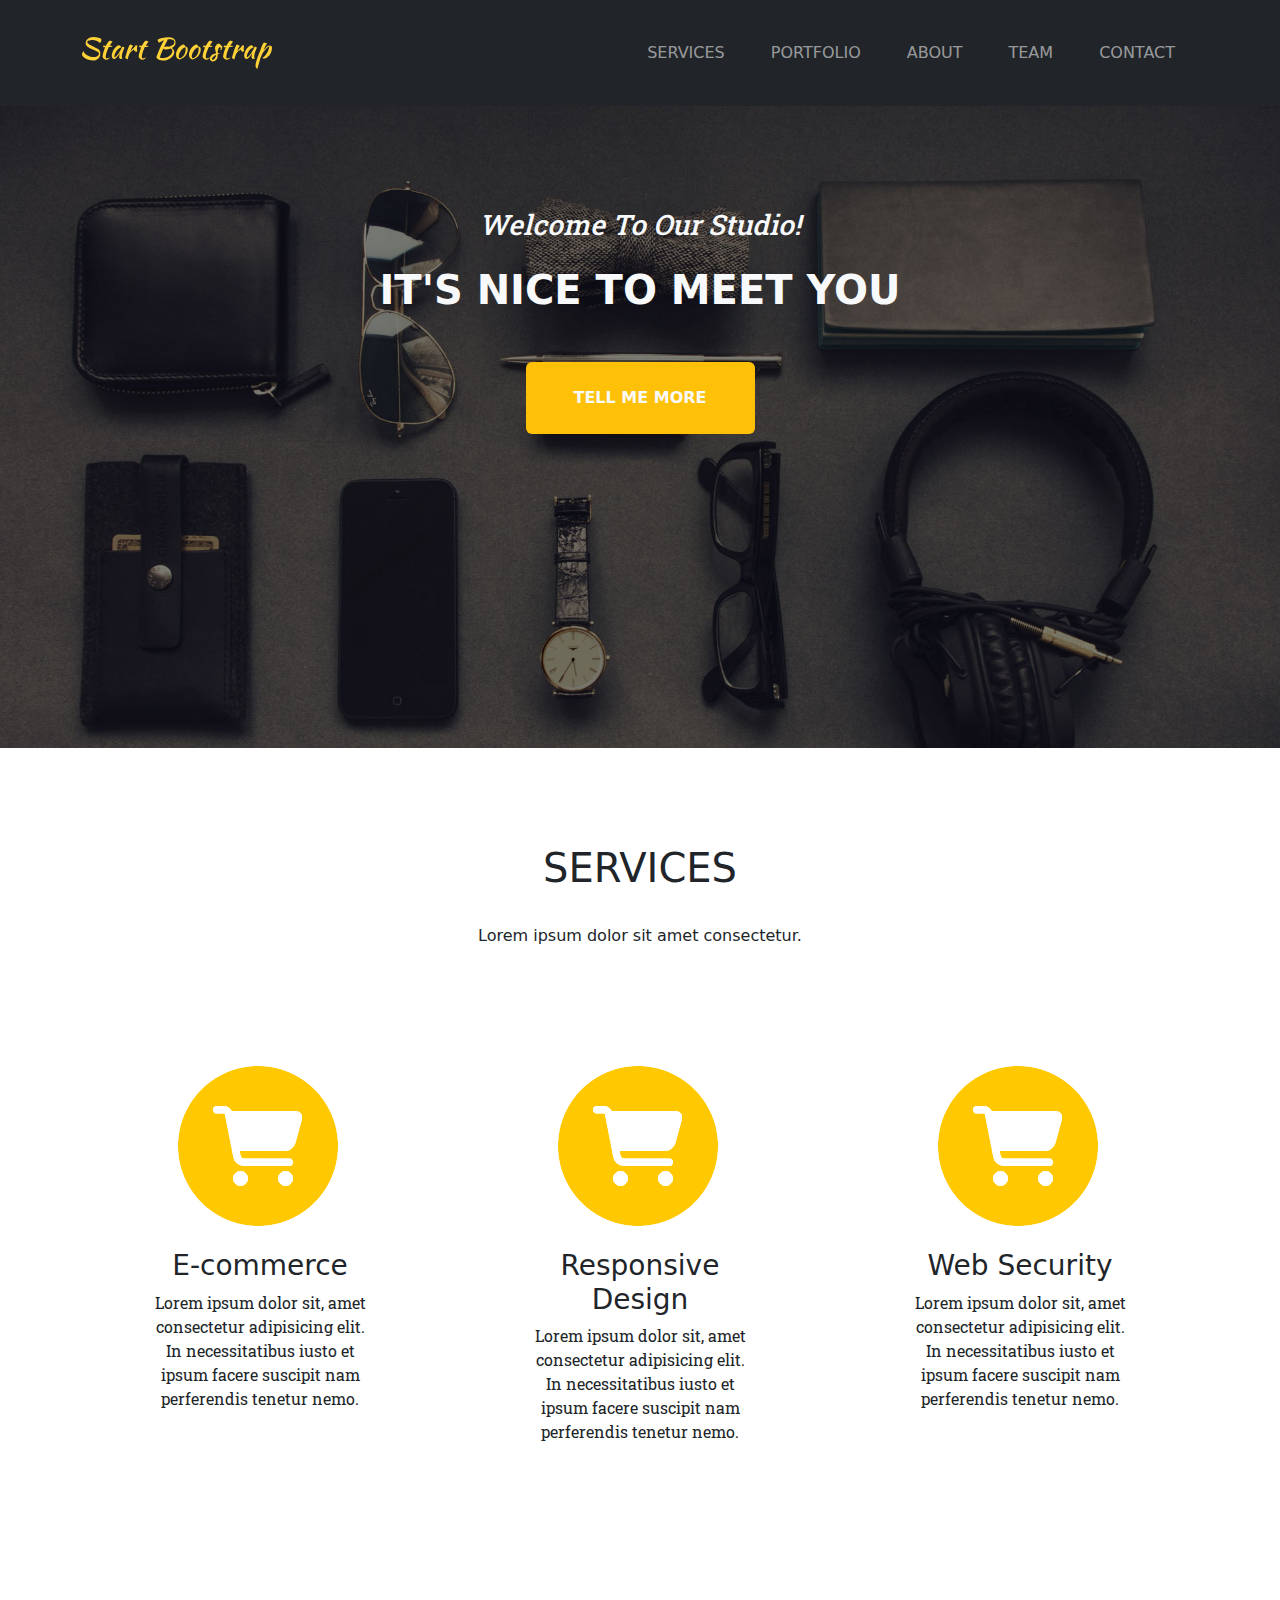
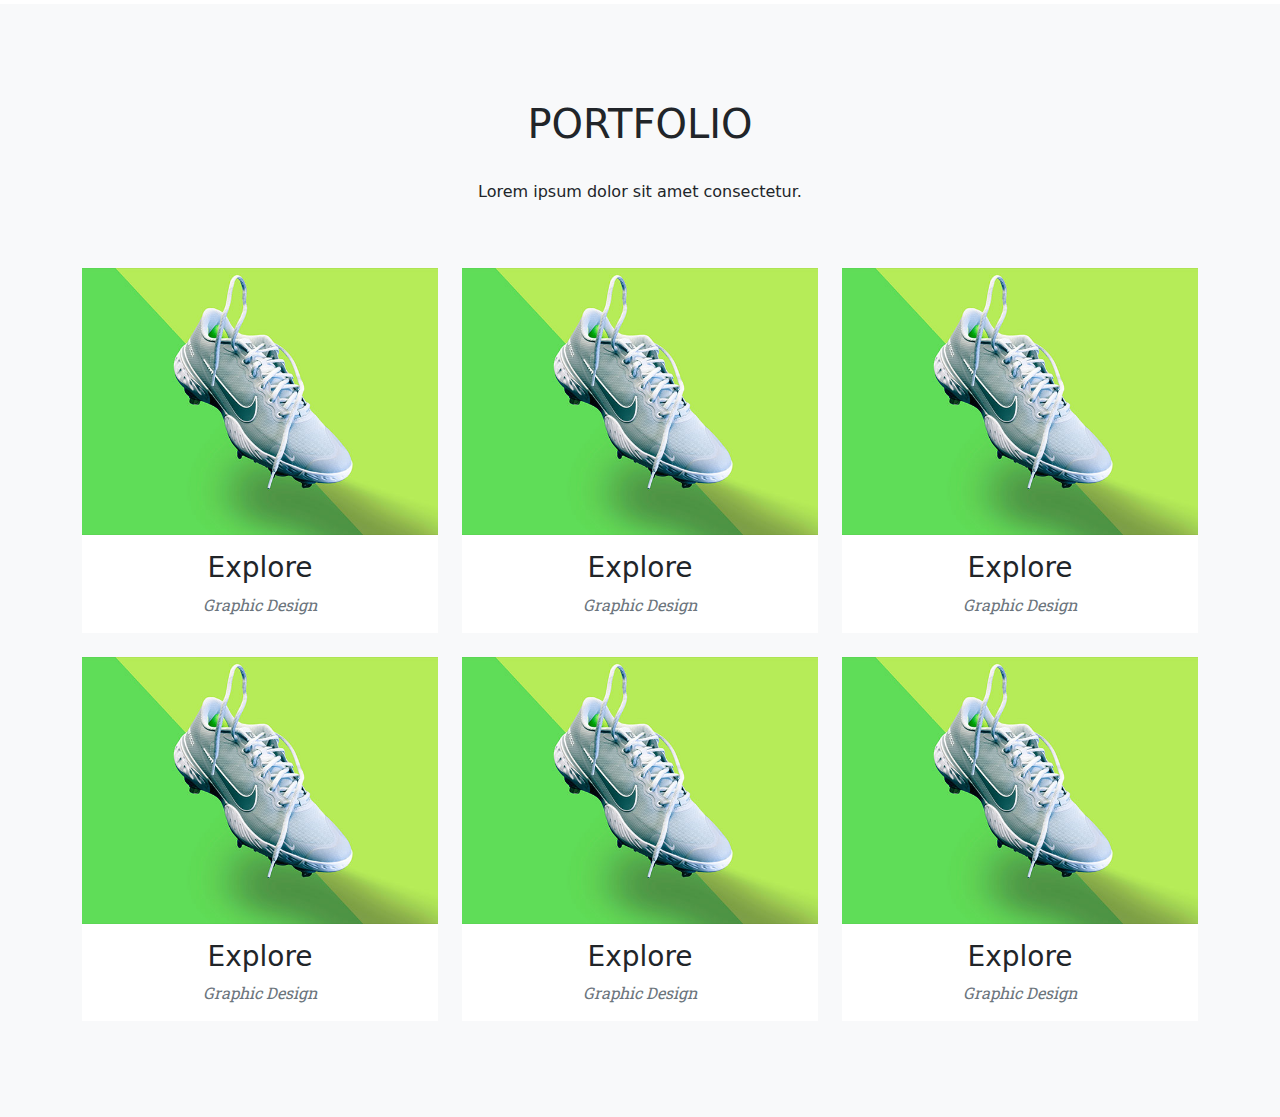
==== index.html @ 38913ea1 "Ajouts de fichiers" ====
<!DOCTYPE html>
<html lang="en">
    <head>
        <meta charset="UTF-8" />
        <meta http-equiv="X-UA-Compatible" content="IE=edge" />
        <meta name="viewport" content="width=device-width, initial-scale=1.0" />
        <link
            href="https://cdn.jsdelivr.net/npm/bootstrap@5.2.3/dist/css/bootstrap.min.css"
            rel="stylesheet"
        />
        <script src="https://cdn.jsdelivr.net/npm/bootstrap@5.2.3/dist/js/bootstrap.bundle.min.js"></script>
        <link
            rel="stylesheet"
            href="https://cdnjs.cloudflare.com/ajax/libs/font-awesome/6.4.0/css/all.min.css"
            integrity="sha512-iecdLmaskl7CVkqkXNQ/ZH/XLlvWZOJyj7Yy7tcenmpD1ypASozpmT/E0iPtmFIB46ZmdtAc9eNBvH0H/ZpiBw=="
            crossorigin="anonymous"
            referrerpolicy="no-referrer"
        />
        <!-- <link rel="stylesheet" href="https://fonts.googleapis.com/css2?family=Material+Symbols+Outlined:opsz,wght,FILL,GRAD@20..48,100..700,0..1,-50..200" /> -->
        <link rel="stylesheet" href="style.css" />
        <title>bootstrap</title>
    </head>
    <body>
        <header class="header_wrapper">
            <nav class="navbar navbar-expand-lg navbar-dark bg-dark fixed-top">
                <div class="container">
                    <a class="navbar-brand" href="#"
                        ><img src="img/navbar-logo.svg " class="my-4" width="190px"
                    /></a>
                    <button
                        class="navbar-toggler d-flex d-lg-none align-items-center my-4 me-4 "
                        type="button"
                        data-bs-toggle="collapse"
                        data-bs-target="#navbarNavDropdown"
                        aria-controls="navbarNavDropdown"
                        aria-expanded="false"
                        aria-label="Toggle navigation"
                    >
                        MENU<span class="navbar-toggler-icon ms-1"></span>
                    </button>
                    <div
                        class="collapse navbar-collapse justify-content-end"
                        id="navbarNavDropdown"
                    >
                        <ul class="navbar-nav">
                            <li class="nav-item">
                                <a class="nav-link" aria-current="page" href="#"
                                    >SERVICES</a
                                >
                            </li>
                            <li class="nav-item">
                                <a class="nav-link" href="#">PORTFOLIO</a>
                            </li>
                            <li class="nav-item">
                                <a class="nav-link" href="#">ABOUT</a>
                            </li>
                            <li class="nav-item">
                                <a class="nav-link" href="#">TEAM</a>
                            </li>
                            <li class="nav-item">
                                <a class="nav-link" href="#">CONTACT</a>
                            </li>
                        </ul>
                    </div>
                </div>
            </nav>
            <div
                class="row py-5 mt-5 d-flex align-items-center text-center text-light"
            >
                <div class="col-12 py-5 mt-5">
                    <h3 class="py-3 roboto"><em>Welcome To Our Studio!</em></h3>
                    <h1 class="mb-5 fw-bold">IT'S NICE TO MEET YOU</h1>
                    <a
                        class="btn btn-warning px-md-5 py-md-4 text-light fw-bold mb-5"
                        href="#"
                        role="button"
                        >TELL ME MORE</a
                    >
                </div>
            </div>
        </header>
        <section class="services py-5" id="services">
            <div class="row text-center">
                <h1 class="pt-5 pb-4">SERVICES</h1>
                <p>Lorem ipsum dolor sit amet consectetur.</p>
            </div>
            <div class="container py-5">
                <div class="row gy-2">
                    <div class="col-md-6 col-lg-4">
                        <div class="card text-center p-5">
                            <img
                                src="img/chariot.png"
                                class="card-img-top ms-auto me-auto"
                                style="width: 200px"
                                alt="..."
                            />
                            <div class="card-body">
                                <h3 class="card-title">E-commerce</h3>
                                <p class="card-text roboto">
                                    Lorem ipsum dolor sit, amet consectetur
                                    adipisicing elit. In necessitatibus iusto et
                                    ipsum facere suscipit nam perferendis
                                    tenetur nemo.
                                </p>
                            </div>
                        </div>
                    </div>
                    <div class="col-md-6 col-lg-4">
                        <div class="card text-center p-5">
                            <img
                                src="img/chariot.png"
                                class="card-img-top ms-auto me-auto"
                                style="width: 200px"
                                alt="..."
                            />
                            <div class="card-body">
                                <h3 class="card-title">Responsive Design</h3>
                                <p class="card-text roboto">
                                    Lorem ipsum dolor sit, amet consectetur
                                    adipisicing elit. In necessitatibus iusto et
                                    ipsum facere suscipit nam perferendis
                                    tenetur nemo.
                                </p>
                            </div>
                        </div>
                    </div>
                    <div class="col-md-6 col-lg-4">
                        <div class="card text-center p-5">
                            <img
                                src="img/chariot.png"
                                class="card-img-top ms-auto me-auto"
                                style="width: 200px"
                                alt="..."
                            />
                            <div class="card-body">
                                <h3 class="card-title">Web Security</h3>
                                <p class="card-text roboto">
                                    Lorem ipsum dolor sit, amet consectetur
                                    adipisicing elit. In necessitatibus iusto et
                                    ipsum facere suscipit nam perferendis
                                    tenetur nemo.
                                </p>
                            </div>
                        </div>
                    </div>
                </div>
            </div>
        </section>
        <section class="portfolio py-5" id="portfolio">
            <div class="row text-center">
                <h1 class="pt-5 pb-4">PORTFOLIO</h1>
                <p>Lorem ipsum dolor sit amet consectetur.</p>
            </div>
            <div class="container py-5">
                <div class="row gy-4">
                    <div class="col-md-6 col-lg-4">
                        <div class="card text-center">
                            <div>
                                <img
                                    src="img/shoes.jpg"
                                    class="card-img-top"
                                    alt="..."
                                />
                                <div
                                    class="card-img-overlay btn"
                                    data-bs-toggle="modal"
                                    data-bs-target="#exampleModal"
                                >
                                    <i
                                        class="fa-solid fa-plus fa-2xl"
                                        style="color: #ffffff"
                                    ></i>
                                </div>
                                <div
                                    class="modal fade"
                                    id="exampleModal"
                                    tabindex="-1"
                                    aria-labelledby="exampleModalLabel"
                                    aria-hidden="true"
                                >
                                    <div
                                        class="modal-dialog modal-dialog-scrollable modal-fullscreen"
                                    >
                                        <div class="modal-content rounded-4">
                                            <div class="modal-header">
                                                <button
                                                    type="button"
                                                    class="btn-close"
                                                    data-bs-dismiss="modal"
                                                    aria-label="Close"
                                                ></button>
                                            </div>
                                            <div class="modal-body">
                                                <h1>PROJECT NAME</h1>
                                                <p
                                                    class="roboto pb-4 pt-2 text-secondary"
                                                >
                                                    <em
                                                        >Lorem ipsum dolor sit
                                                        amet consectetur.</em
                                                    >
                                                </p>
                                                <img src="img/shoes.jpg" class="img-fluid" />
                                                <p class="roboto py-5">
                                                    Lorem ipsum dolor sit amet
                                                    consectetur, adipisicing
                                                    elit. Doloribus est quia
                                                    assumenda, labore voluptatum
                                                    incidunt voluptates modi
                                                    nihil animi officia dicta
                                                    debitis facilis aliquid
                                                    vitae perspiciatis enim et
                                                    fuga nulla nisi ipsum sequi
                                                    laborum rerum? Inventore,
                                                    illum?
                                                </p>
                                                <p><b>Client:</b> Threads</p>
                                                <p>
                                                    <b>Category:</b>
                                                    Illustration
                                                </p>
                                                <button
                                                    type="button"
                                                    class="btn btn-warning ms-auto me-auto my-4 text-light fw-bold px-md-5 py-md-4"
                                                    data-bs-dismiss="modal"
                                                >
                                                    <i
                                                        class="fa-solid fa-xmark me-2"
                                                        style="color: #ffffff"
                                                    ></i
                                                    >CLOSE PROJECT
                                                </button>
                                            </div>
                                        </div>
                                    </div>
                                </div>
                            </div>
                            <div class="card-body">
                                <h3 class="card-title">Explore</h3>
                                <p class="card-text text-secondary roboto">
                                    <em>Graphic Design</em>
                                </p>
                            </div>
                        </div>
                    </div>
                    <div class="col-md-6 col-lg-4">
                        <div class="card text-center">
                            <div>
                                <img
                                    src="img/shoes.jpg"
                                    class="card-img-top"
                                    alt="..."
                                />
                                <div
                                    class="card-img-overlay btn"
                                    data-bs-toggle="modal"
                                    data-bs-target="#exampleModal"
                                >
                                    <i
                                        class="fa-solid fa-plus fa-2xl"
                                        style="color: #ffffff"
                                    ></i>
                                </div>
                                <div
                                    class="modal fade"
                                    id="exampleModal"
                                    tabindex="-1"
                                    aria-labelledby="exampleModalLabel"
                                    aria-hidden="true"
                                >
                                    <div
                                        class="modal-dialog modal-dialog-scrollable modal-fullscreen"
                                    >
                                        <div class="modal-content rounded-4">
                                            <div class="modal-header">
                                                <button
                                                    type="button"
                                                    class="btn-close"
                                                    data-bs-dismiss="modal"
                                                    aria-label="Close"
                                                ></button>
                                            </div>
                                            <div class="modal-body">
                                                <h1>PROJECT NAME</h1>
                                                <p
                                                    class="roboto pb-4 pt-2 text-secondary"
                                                >
                                                    <em
                                                        >Lorem ipsum dolor sit
                                                        amet consectetur.</em
                                                    >
                                                </p>
                                                <img src="img/shoes.jpg" class="img-fluid" />
                                                <p class="roboto py-5">
                                                    Lorem ipsum dolor sit amet
                                                    consectetur, adipisicing
                                                    elit. Doloribus est quia
                                                    assumenda, labore voluptatum
                                                    incidunt voluptates modi
                                                    nihil animi officia dicta
                                                    debitis facilis aliquid
                                                    vitae perspiciatis enim et
                                                    fuga nulla nisi ipsum sequi
                                                    laborum rerum? Inventore,
                                                    illum?
                                                </p>
                                                <p><b>Client:</b> Threads</p>
                                                <p>
                                                    <b>Category:</b>
                                                    Illustration
                                                </p>
                                                <button
                                                    type="button"
                                                    class="btn btn-warning ms-auto me-auto my-4 text-light fw-bold px-md-5 py-md-4"
                                                    data-bs-dismiss="modal"
                                                >
                                                    <i
                                                        class="fa-solid fa-xmark me-2"
                                                        style="color: #ffffff"
                                                    ></i
                                                    >CLOSE PROJECT
                                                </button>
                                            </div>
                                        </div>
                                    </div>
                                </div>
                            </div>
                            <div class="card-body">
                                <h3 class="card-title">Explore</h3>
                                <p class="card-text text-secondary roboto">
                                    <em>Graphic Design</em>
                                </p>
                            </div>
                        </div>
                    </div>
                    <div class="col-md-6 col-lg-4">
                        <div class="card text-center">
                            <div>
                                <img
                                    src="img/shoes.jpg"
                                    class="card-img-top"
                                    alt="..."
                                />
                                <div
                                    class="card-img-overlay btn"
                                    data-bs-toggle="modal"
                                    data-bs-target="#exampleModal"
                                >
                                    <i
                                        class="fa-solid fa-plus fa-2xl"
                                        style="color: #ffffff"
                                    ></i>
                                </div>
                                <div
                                    class="modal fade"
                                    id="exampleModal"
                                    tabindex="-1"
                                    aria-labelledby="exampleModalLabel"
                                    aria-hidden="true"
                                >
                                    <div
                                        class="modal-dialog modal-dialog-scrollable modal-fullscreen"
                                    >
                                        <div class="modal-content rounded-4">
                                            <div class="modal-header">
                                                <button
                                                    type="button"
                                                    class="btn-close"
                                                    data-bs-dismiss="modal"
                                                    aria-label="Close"
                                                ></button>
                                            </div>
                                            <div class="modal-body">
                                                <h1>PROJECT NAME</h1>
                                                <p
                                                    class="roboto pb-4 pt-2 text-secondary"
                                                >
                                                    <em
                                                        >Lorem ipsum dolor sit
                                                        amet consectetur.</em
                                                    >
                                                </p>
                                                <img src="img/shoes.jpg" class="img-fluid" />
                                                <p class="roboto py-5">
                                                    Lorem ipsum dolor sit amet
                                                    consectetur, adipisicing
                                                    elit. Doloribus est quia
                                                    assumenda, labore voluptatum
                                                    incidunt voluptates modi
                                                    nihil animi officia dicta
                                                    debitis facilis aliquid
                                                    vitae perspiciatis enim et
                                                    fuga nulla nisi ipsum sequi
                                                    laborum rerum? Inventore,
                                                    illum?
                                                </p>
                                                <p><b>Client:</b> Threads</p>
                                                <p>
                                                    <b>Category:</b>
                                                    Illustration
                                                </p>
                                                <button
                                                    type="button"
                                                    class="btn btn-warning ms-auto me-auto my-4 text-light fw-bold px-md-5 py-md-4"
                                                    data-bs-dismiss="modal"
                                                >
                                                    <i
                                                        class="fa-solid fa-xmark me-2"
                                                        style="color: #ffffff"
                                                    ></i
                                                    >CLOSE PROJECT
                                                </button>
                                            </div>
                                        </div>
                                    </div>
                                </div>
                            </div>
                            <div class="card-body">
                                <h3 class="card-title">Explore</h3>
                                <p class="card-text text-secondary roboto">
                                    <em>Graphic Design</em>
                                </p>
                            </div>
                        </div>
                    </div>
                    <div class="col-md-6 col-lg-4">
                        <div class="card text-center">
                            <div>
                                <img
                                    src="img/shoes.jpg"
                                    class="card-img-top"
                                    alt="..."
                                />
                                <div
                                    class="card-img-overlay btn"
                                    data-bs-toggle="modal"
                                    data-bs-target="#exampleModal"
                                >
                                    <i
                                        class="fa-solid fa-plus fa-2xl"
                                        style="color: #ffffff"
                                    ></i>
                                </div>
                                <div
                                    class="modal fade"
                                    id="exampleModal"
                                    tabindex="-1"
                                    aria-labelledby="exampleModalLabel"
                                    aria-hidden="true"
                                >
                                    <div
                                        class="modal-dialog modal-dialog-scrollable modal-fullscreen"
                                    >
                                        <div class="modal-content rounded-4">
                                            <div class="modal-header">
                                                <button
                                                    type="button"
                                                    class="btn-close"
                                                    data-bs-dismiss="modal"
                                                    aria-label="Close"
                                                ></button>
                                            </div>
                                            <div class="modal-body">
                                                <h1>PROJECT NAME</h1>
                                                <p
                                                    class="roboto pb-4 pt-2 text-secondary"
                                                >
                                                    <em
                                                        >Lorem ipsum dolor sit
                                                        amet consectetur.</em
                                                    >
                                                </p>
                                                <img src="img/shoes.jpg" class="img-fluid" />
                                                <p class="roboto py-5">
                                                    Lorem ipsum dolor sit amet
                                                    consectetur, adipisicing
                                                    elit. Doloribus est quia
                                                    assumenda, labore voluptatum
                                                    incidunt voluptates modi
                                                    nihil animi officia dicta
                                                    debitis facilis aliquid
                                                    vitae perspiciatis enim et
                                                    fuga nulla nisi ipsum sequi
                                                    laborum rerum? Inventore,
                                                    illum?
                                                </p>
                                                <p><b>Client:</b> Threads</p>
                                                <p>
                                                    <b>Category:</b>
                                                    Illustration
                                                </p>
                                                <button
                                                    type="button"
                                                    class="btn btn-warning ms-auto me-auto my-4 text-light fw-bold px-md-5 py-md-4"
                                                    data-bs-dismiss="modal"
                                                >
                                                    <i
                                                        class="fa-solid fa-xmark me-2"
                                                        style="color: #ffffff"
                                                    ></i
                                                    >CLOSE PROJECT
                                                </button>
                                            </div>
                                        </div>
                                    </div>
                                </div>
                            </div>
                            <div class="card-body">
                                <h3 class="card-title">Explore</h3>
                                <p class="card-text text-secondary roboto">
                                    <em>Graphic Design</em>
                                </p>
                            </div>
                        </div>
                    </div>
                    <div class="col-md-6 col-lg-4">
                        <div class="card text-center">
                            <div>
                                <img
                                    src="img/shoes.jpg"
                                    class="card-img-top"
                                    alt="..."
                                />
                                <div
                                    class="card-img-overlay btn"
                                    data-bs-toggle="modal"
                                    data-bs-target="#exampleModal"
                                >
                                    <i
                                        class="fa-solid fa-plus fa-2xl"
                                        style="color: #ffffff"
                                    ></i>
                                </div>
                                <div
                                    class="modal fade"
                                    id="exampleModal"
                                    tabindex="-1"
                                    aria-labelledby="exampleModalLabel"
                                    aria-hidden="true"
                                >
                                    <div
                                        class="modal-dialog modal-dialog-scrollable modal-fullscreen"
                                    >
                                        <div class="modal-content rounded-4">
                                            <div class="modal-header">
                                                <button
                                                    type="button"
                                                    class="btn-close"
                                                    data-bs-dismiss="modal"
                                                    aria-label="Close"
                                                ></button>
                                            </div>
                                            <div class="modal-body">
                                                <h1>PROJECT NAME</h1>
                                                <p
                                                    class="roboto pb-4 pt-2 text-secondary"
                                                >
                                                    <em
                                                        >Lorem ipsum dolor sit
                                                        amet consectetur.</em
                                                    >
                                                </p>
                                                <img src="img/shoes.jpg" class="img-fluid" />
                                                <p class="roboto py-5">
                                                    Lorem ipsum dolor sit amet
                                                    consectetur, adipisicing
                                                    elit. Doloribus est quia
                                                    assumenda, labore voluptatum
                                                    incidunt voluptates modi
                                                    nihil animi officia dicta
                                                    debitis facilis aliquid
                                                    vitae perspiciatis enim et
                                                    fuga nulla nisi ipsum sequi
                                                    laborum rerum? Inventore,
                                                    illum?
                                                </p>
                                                <p><b>Client:</b> Threads</p>
                                                <p>
                                                    <b>Category:</b>
                                                    Illustration
                                                </p>
                                                <button
                                                    type="button"
                                                    class="btn btn-warning ms-auto me-auto my-4 text-light fw-bold px-md-5 py-md-4"
                                                    data-bs-dismiss="modal"
                                                >
                                                    <i
                                                        class="fa-solid fa-xmark me-2"
                                                        style="color: #ffffff"
                                                    ></i
                                                    >CLOSE PROJECT
                                                </button>
                                            </div>
                                        </div>
                                    </div>
                                </div>
                            </div>
                            <div class="card-body">
                                <h3 class="card-title">Explore</h3>
                                <p class="card-text text-secondary roboto">
                                    <em>Graphic Design</em>
                                </p>
                            </div>
                        </div>
                    </div>
                    <div class="col-md-6 col-lg-4">
                        <div class="card text-center">
                            <div>
                                <img
                                    src="img/shoes.jpg"
                                    class="card-img-top"
                                    alt="..."
                                />
                                <div
                                    class="card-img-overlay btn"
                                    data-bs-toggle="modal"
                                    data-bs-target="#exampleModal"
                                >
                                    <i
                                        class="fa-solid fa-plus fa-2xl"
                                        style="color: #ffffff"
                                    ></i>
                                </div>
                                <div
                                    class="modal fade"
                                    id="exampleModal"
                                    tabindex="-1"
                                    aria-labelledby="exampleModalLabel"
                                    aria-hidden="true"
                                >
                                    <div
                                        class="modal-dialog modal-dialog-scrollable modal-fullscreen"
                                    >
                                        <div class="modal-content rounded-4">
                                            <div class="modal-header">
                                                <button
                                                    type="button"
                                                    class="btn-close"
                                                    data-bs-dismiss="modal"
                                                    aria-label="Close"
                                                ></button>
                                            </div>
                                            <div class="modal-body">
                                                <h1>PROJECT NAME</h1>
                                                <p
                                                    class="roboto pb-4 pt-2 text-secondary"
                                                >
                                                    <em
                                                        >Lorem ipsum dolor sit
                                                        amet consectetur.</em
                                                    >
                                                </p>
                                                <img src="img/shoes.jpg" class="img-fluid" />
                                                <p class="roboto py-5">
                                                    Lorem ipsum dolor sit amet
                                                    consectetur, adipisicing
                                                    elit. Doloribus est quia
                                                    assumenda, labore voluptatum
                                                    incidunt voluptates modi
                                                    nihil animi officia dicta
                                                    debitis facilis aliquid
                                                    vitae perspiciatis enim et
                                                    fuga nulla nisi ipsum sequi
                                                    laborum rerum? Inventore,
                                                    illum?
                                                </p>
                                                <p><b>Client:</b> Threads</p>
                                                <p>
                                                    <b>Category:</b>
                                                    Illustration
                                                </p>
                                                <button
                                                    type="button"
                                                    class="btn btn-warning ms-auto me-auto my-4 text-light fw-bold px-md-5 py-md-4"
                                                    data-bs-dismiss="modal"
                                                >
                                                    <i
                                                        class="fa-solid fa-xmark me-2"
                                                        style="color: #ffffff"
                                                    ></i
                                                    >CLOSE PROJECT
                                                </button>
                                            </div>
                                        </div>
                                    </div>
                                </div>
                            </div>
                            <div class="card-body">
                                <h3 class="card-title">Explore</h3>
                                <p class="card-text text-secondary roboto">
                                    <em>Graphic Design</em>
                                </p>
                            </div>
                        </div>
                    </div>
                </div>
            </div>
        </section>
        <section class="about">
            
        </section>
    </body>
</html>
---- style.css ----
@import url("https://fonts.googleapis.com/css2?family=Roboto+Slab&display=swap");

.roboto {
    font-family:'Roboto Slab', serif;
}
.header_wrapper {
    background-image: url("img/header-bg.jpg");
    background-repeat: no-repeat;
    /* background-attachment: fixed; */
    background-size: cover;
    height: 700px;
}
.header_wrapper .nav-item .nav-link:hover {
    color: #ffc800;
}
.header_wrapper .nav-item {
    padding: 15px;
}
.services .card{ 
    border: 0;
}
.portfolio{ 
    background-color: #F8F9FA;
}
.portfolio .card,.portfolio .card img{ 
    border: 0;
    border-radius:0;
}
.portfolio .card .card-img-overlay{ 
    display: flex;
    justify-content: center ;
    align-items: center ;
    height: calc(75% + 5px) ;
    border-radius: 0 ;
    opacity: 0 ;
    transition: opacity 0.3s ease-in-out;
}
.portfolio .card .card-img-overlay:hover{ 
    background-color:rgba(255, 200, 0, 0.9);
    opacity: 1;
}
.btn{ 
    border:none;
}
.portfolio .card .modal-dialog{ 
    width: 98%;
    height: 95%;
    top:50%;
    left:50%;
    transform: translate(-50% ,-50% );
}
@media (max-width:672px){ 
    .portfolio .card .btn-close {
        font-size: 20px;
    } 
}
@media (min-width:768px){ 
    .portfolio .card .btn-close {
        font-size: 50px;
    }
    .portfolio .card .modal-body h1{ 
        font-size: 70px;
    } 
}
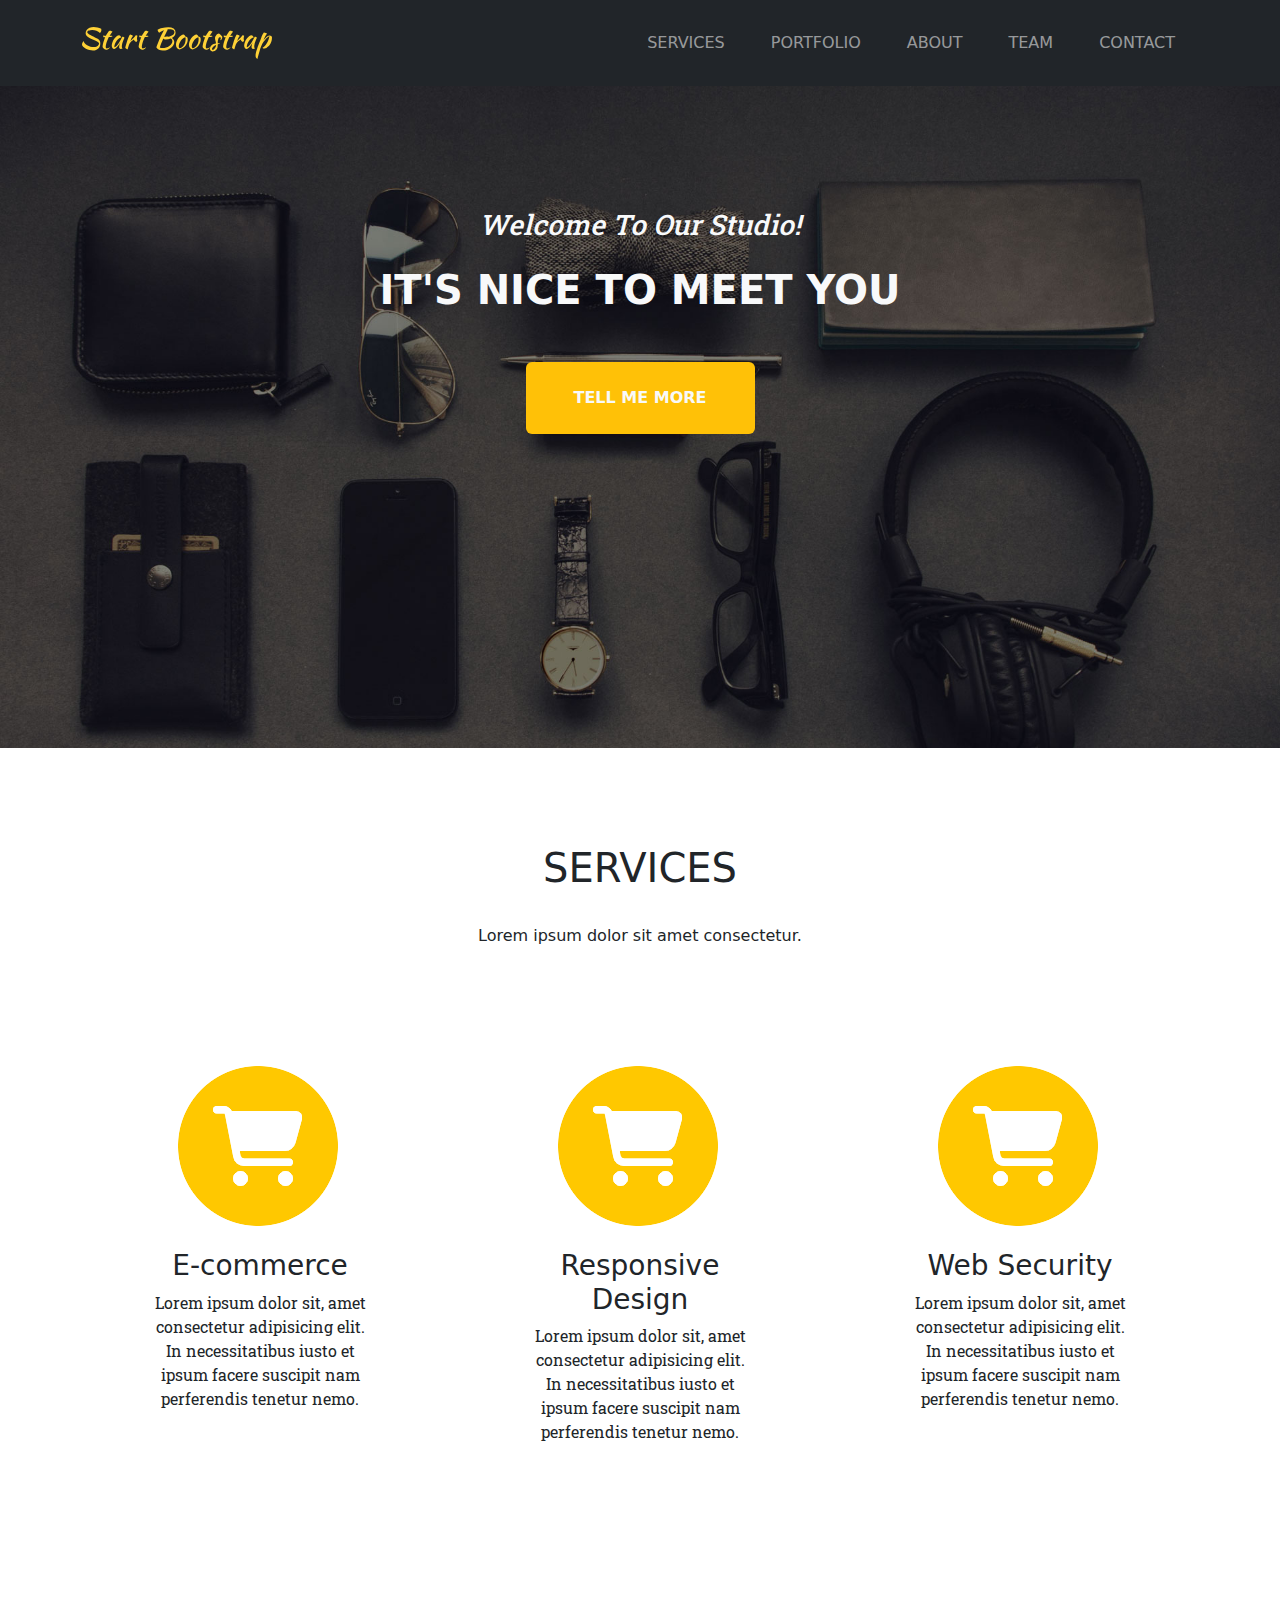
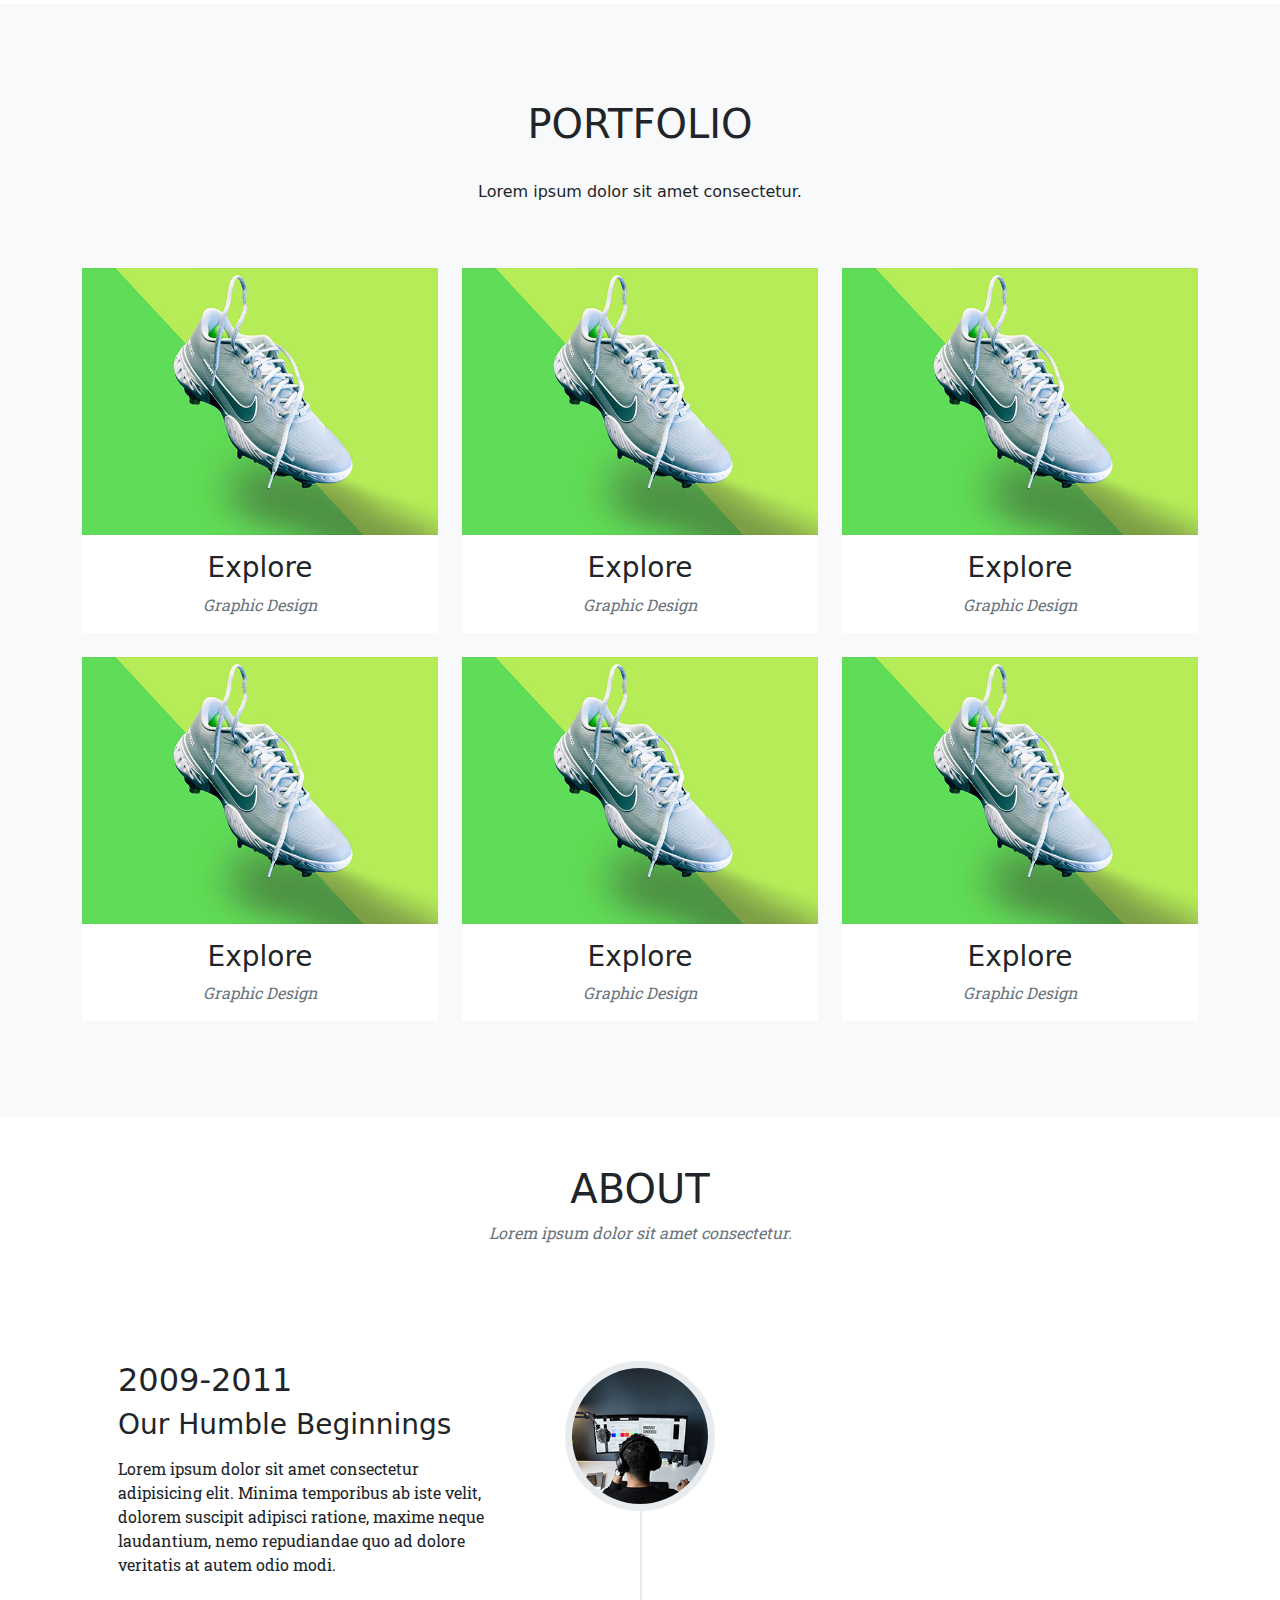
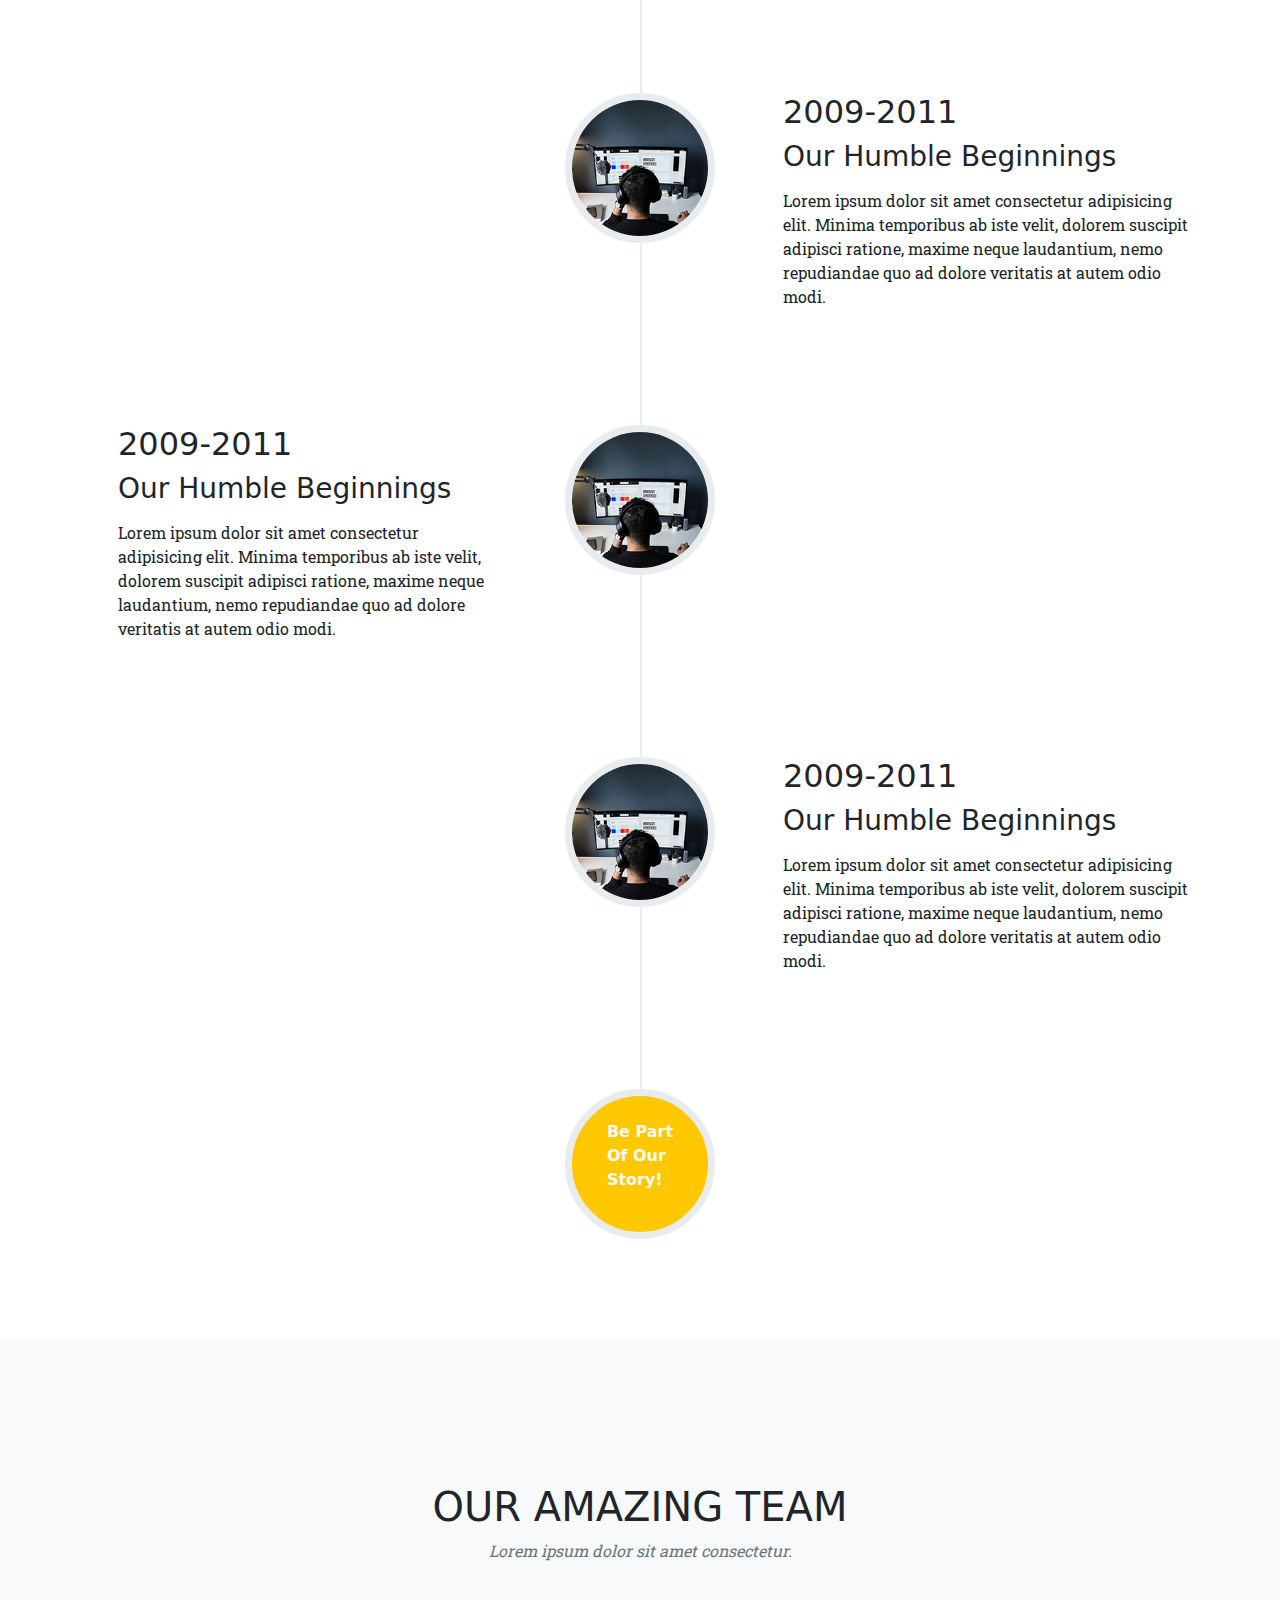
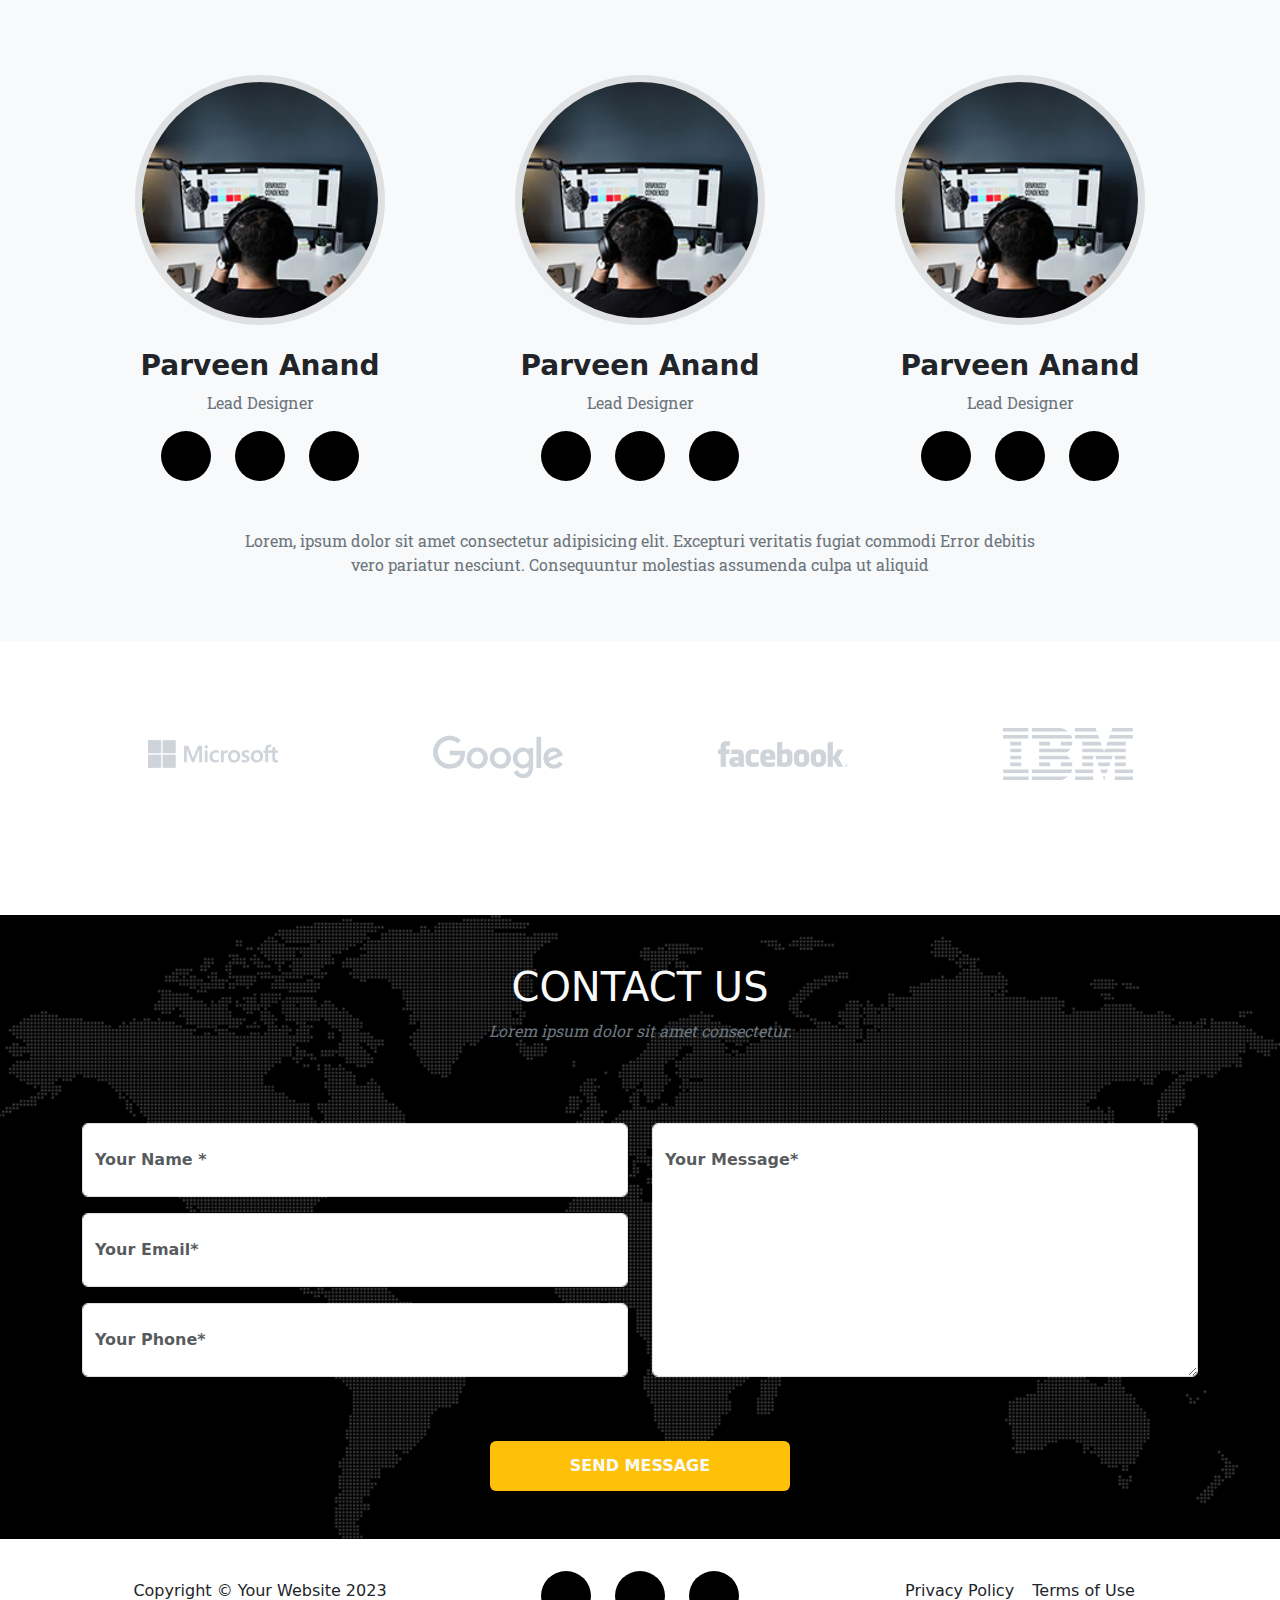
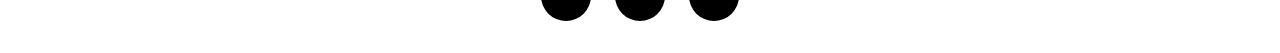
==== commit 748f6023: "un autre commit" ====
--- a/index.html
+++ b/index.html
@@ -25,10 +25,10 @@
             <nav class="navbar navbar-expand-lg navbar-dark bg-dark fixed-top">
                 <div class="container">
                     <a class="navbar-brand" href="#"
-                        ><img src="img/navbar-logo.svg " class="my-4" width="190px"
+                        ><img src="img/navbar-logo.svg " width="190px"
                     /></a>
                     <button
-                        class="navbar-toggler d-flex d-lg-none align-items-center my-4 me-4 "
+                        class="navbar-toggler d-flex d-lg-none align-items-center me-4"
                         type="button"
                         data-bs-toggle="collapse"
                         data-bs-target="#navbarNavDropdown"
@@ -44,21 +44,21 @@
                     >
                         <ul class="navbar-nav">
                             <li class="nav-item">
-                                <a class="nav-link" aria-current="page" href="#"
+                                <a class="nav-link" aria-current="page" href="#services"
                                     >SERVICES</a
                                 >
                             </li>
                             <li class="nav-item">
-                                <a class="nav-link" href="#">PORTFOLIO</a>
+                                <a class="nav-link" href="#portfolio">PORTFOLIO</a>
                             </li>
                             <li class="nav-item">
-                                <a class="nav-link" href="#">ABOUT</a>
+                                <a class="nav-link" href="#about">ABOUT</a>
                             </li>
                             <li class="nav-item">
-                                <a class="nav-link" href="#">TEAM</a>
+                                <a class="nav-link" href="#team">TEAM</a>
                             </li>
                             <li class="nav-item">
-                                <a class="nav-link" href="#">CONTACT</a>
+                                <a class="nav-link" href="#contact">CONTACT</a>
                             </li>
                         </ul>
                     </div>
@@ -200,7 +200,10 @@
                                                         amet consectetur.</em
                                                     >
                                                 </p>
-                                                <img src="img/shoes.jpg" class="img-fluid" />
+                                                <img
+                                                    src="img/shoes.jpg"
+                                                    class="img-fluid"
+                                                />
                                                 <p class="roboto py-5">
                                                     Lorem ipsum dolor sit amet
                                                     consectetur, adipisicing
@@ -290,7 +293,10 @@
                                                         amet consectetur.</em
                                                     >
                                                 </p>
-                                                <img src="img/shoes.jpg" class="img-fluid" />
+                                                <img
+                                                    src="img/shoes.jpg"
+                                                    class="img-fluid"
+                                                />
                                                 <p class="roboto py-5">
                                                     Lorem ipsum dolor sit amet
                                                     consectetur, adipisicing
@@ -380,7 +386,10 @@
                                                         amet consectetur.</em
                                                     >
                                                 </p>
-                                                <img src="img/shoes.jpg" class="img-fluid" />
+                                                <img
+                                                    src="img/shoes.jpg"
+                                                    class="img-fluid"
+                                                />
                                                 <p class="roboto py-5">
                                                     Lorem ipsum dolor sit amet
                                                     consectetur, adipisicing
@@ -470,7 +479,10 @@
                                                         amet consectetur.</em
                                                     >
                                                 </p>
-                                                <img src="img/shoes.jpg" class="img-fluid" />
+                                                <img
+                                                    src="img/shoes.jpg"
+                                                    class="img-fluid"
+                                                />
                                                 <p class="roboto py-5">
                                                     Lorem ipsum dolor sit amet
                                                     consectetur, adipisicing
@@ -560,7 +572,10 @@
                                                         amet consectetur.</em
                                                     >
                                                 </p>
-                                                <img src="img/shoes.jpg" class="img-fluid" />
+                                                <img
+                                                    src="img/shoes.jpg"
+                                                    class="img-fluid"
+                                                />
                                                 <p class="roboto py-5">
                                                     Lorem ipsum dolor sit amet
                                                     consectetur, adipisicing
@@ -650,7 +665,10 @@
                                                         amet consectetur.</em
                                                     >
                                                 </p>
-                                                <img src="img/shoes.jpg" class="img-fluid" />
+                                                <img
+                                                    src="img/shoes.jpg"
+                                                    class="img-fluid"
+                                                />
                                                 <p class="roboto py-5">
                                                     Lorem ipsum dolor sit amet
                                                     consectetur, adipisicing
@@ -696,8 +714,350 @@
                 </div>
             </div>
         </section>
-        <section class="about">
-            
+        <section class="about" id="about">
+            <div class="row text-center mt-5 ">
+                <h1>ABOUT</h1>
+                <p class="roboto text-secondary">
+                    <em>Lorem ipsum dolor sit amet consectetur.</em>
+                </p>
+            </div>
+            <div class="container gy-2 timeline position-relative">
+                <div class="row">
+                    <!-- box-left -->
+                    <div class="col-9 col-lg-5 order-2 order-lg-1 px-5">
+                        <h2>2009-2011</h2>
+                        <h3 class="pb-2">Our Humble Beginnings</h3>
+                        <p class="roboto">
+                            Lorem ipsum dolor sit amet consectetur adipisicing
+                            elit. Minima temporibus ab iste velit, dolorem
+                            suscipit adipisci ratione, maxime neque laudantium,
+                            nemo repudiandae quo ad dolore veritatis at autem
+                            odio modi.
+                        </p>
+                    </div>
+                    <!-- box-left exit -->
+                    <div
+                        class="col-2 order-1 order-lg-2 d-flex justify-content-center align-items-center div-img-circle"
+                    >
+                        <img src="img/img-timeline.jpg" />
+                    </div>
+                    <div class="col-5 order-lg-3 d-none d-lg-block"></div>
+                </div>
+                <div class="row">
+                    <div class="col-5 order-lg-1 d-none d-lg-block"></div>
+                    <div
+                        class="col-2 order-1 order-lg-2 d-flex justify-content-center align-items-center div-img-circle"
+                    >
+                        <img src="img/img-timeline.jpg" />
+                    </div>
+                    <!-- box-right -->
+                    <div class="col-9 order-2 order-lg-2 col-lg-5 ps-5">
+                        <h2>2009-2011</h2>
+                        <h3 class="pb-2">Our Humble Beginnings</h3>
+                        <p class="roboto">
+                            Lorem ipsum dolor sit amet consectetur adipisicing
+                            elit. Minima temporibus ab iste velit, dolorem
+                            suscipit adipisci ratione, maxime neque laudantium,
+                            nemo repudiandae quo ad dolore veritatis at autem
+                            odio modi.
+                        </p>
+                    </div>
+                    <!-- box-right exit -->
+                </div>
+                <div class="row">
+                    <div
+                        class="col-9 col-lg-5 order-2 order-lg-1 box-left px-5"
+                    >
+                        <h2>2009-2011</h2>
+                        <h3 class="pb-2">Our Humble Beginnings</h3>
+                        <p class="roboto">
+                            Lorem ipsum dolor sit amet consectetur adipisicing
+                            elit. Minima temporibus ab iste velit, dolorem
+                            suscipit adipisci ratione, maxime neque laudantium,
+                            nemo repudiandae quo ad dolore veritatis at autem
+                            odio modi.
+                        </p>
+                    </div>
+                    <div
+                        class="col-2 order-1 order-lg-2 d-flex justify-content-center align-items-center div-img-circle"
+                    >
+                        <img src="img/img-timeline.jpg" />
+                    </div>
+                    <div class="col-5 order-lg-3 d-none d-lg-block"></div>
+                </div>
+                <div class="row">
+                    <div class="col-5 order-lg-1 d-none d-lg-block"></div>
+                    <div
+                        class="col-2 order-1 order-lg-2 d-flex justify-content-center align-items-center div-img-circle"
+                    >
+                        <img src="img/img-timeline.jpg" />
+                    </div>
+                    <div class="col-9 col-lg-5 order-2 order-lg-2 ps-5">
+                        <h2>2009-2011</h2>
+                        <h3 class="pb-2">Our Humble Beginnings</h3>
+                        <p class="roboto">
+                            Lorem ipsum dolor sit amet consectetur adipisicing
+                            elit. Minima temporibus ab iste velit, dolorem
+                            suscipit adipisci ratione, maxime neque laudantium,
+                            nemo repudiandae quo ad dolore veritatis at autem
+                            odio modi.
+                        </p>
+                    </div>
+                </div>
+                <div class="row">
+                    <div
+                        class="col-9 col-lg-5 order-2 order-lg-1 box-left"
+                    ></div>
+                    <div
+                        class="col-2 order-1 order-lg-2 d-flex last-circle-of-timeline justify-content-center align-items-center text-light fw-bold"
+                    >
+                        <p>
+                            Be Part<br />
+                            Of Our<br />
+                            Story!
+                        </p>
+                    </div>
+                    <div class="col-5 order-lg-3 d-none d-lg-block"></div>
+                </div>
+            </div>
+        </section>
+        <section class="team py-5" id="team">
+            <div class="container">
+                <div class="row text-center py-5 mt-5">
+                    <h1>OUR AMAZING TEAM</h1>
+                    <p class="roboto text-secondary">
+                        <em>Lorem ipsum dolor sit amet consectetur.</em>
+                    </p>
+                </div>
+                <div class="row">
+                    <div class="col-md-6 col-lg-4 py-5 text-center ">
+                        <img
+                            src="img/img-timeline.jpg"
+                            class="img-team img-fluid"
+                        />
+                        <h3 class="fw-bold pt-4">Parveen Anand</h3>
+                        <p class="text-secondary roboto">Lead Designer</p>
+                        <div class="row d-flex justify-content-center">
+                            <div
+                                class="icone-network d-flex justify-content-center align-items-center me-4"
+                            >
+                                <a href="#">
+                                    <i
+                                        class="fa-brands fa-twitter"
+                                        style="color: #ffffff"
+                                    ></i>
+                                </a>
+                            </div>
+                            <div
+                                class="icone-network d-flex justify-content-center align-items-center me-4"
+                            >
+                                <a href="#">
+                                    <i
+                                        class="fa-brands fa-facebook-f"
+                                        style="color: #ffffff"
+                                    ></i>
+                                </a>
+                            </div>
+                            <div
+                                class="icone-network d-flex justify-content-center align-items-center"
+                            >
+                                <a href="#">
+                                    <i
+                                        class="fa-brands fa-linkedin-in"
+                                        style="color: #ffffff"
+                                    ></i>
+                                </a>
+                            </div>
+                        </div>
+                    </div>
+                    <div class="col-md-6 col-lg-4 py-5 text-center ">
+                        <img
+                            src="img/img-timeline.jpg"
+                            class="img-team img-fluid"
+                        />
+                        <h3 class="fw-bold pt-4">Parveen Anand</h3>
+                        <p class="text-secondary roboto">Lead Designer</p>
+                        <div class="row d-flex justify-content-center">
+                            <div
+                                class="icone-network d-flex justify-content-center align-items-center me-4"
+                            >
+                                <a href="#">
+                                    <i
+                                        class="fa-brands fa-twitter"
+                                        style="color: #ffffff"
+                                    ></i>
+                                </a>
+                            </div>
+                            <div
+                                class="icone-network d-flex justify-content-center align-items-center me-4"
+                            >
+                                <a href="#">
+                                    <i
+                                        class="fa-brands fa-facebook-f"
+                                        style="color: #ffffff"
+                                    ></i>
+                                </a>
+                            </div>
+                            <div
+                                class="icone-network d-flex justify-content-center align-items-center"
+                            >
+                                <a href="#">
+                                    <i
+                                        class="fa-brands fa-linkedin-in"
+                                        style="color: #ffffff"
+                                    ></i>
+                                </a>
+                            </div>
+                        </div>
+                    </div>
+                    <div class="col-md-6 col-lg-4 py-5 text-center ">
+                        <img
+                            src="img/img-timeline.jpg"
+                            class="img-team img-fluid"
+                        />
+                        <h3 class="fw-bold pt-4">Parveen Anand</h3>
+                        <p class="text-secondary roboto">Lead Designer</p>
+                        <div class="row d-flex justify-content-center">
+                            <div
+                                class="icone-network d-flex justify-content-center align-items-center me-4"
+                            >
+                                <a href="#">
+                                    <i
+                                        class="fa-brands fa-twitter"
+                                        style="color: #ffffff"
+                                    ></i>
+                                </a>
+                            </div>
+                            <div
+                                class="icone-network d-flex justify-content-center align-items-center me-4"
+                            >
+                                <a href="#">
+                                    <i
+                                        class="fa-brands fa-facebook-f"
+                                        style="color: #ffffff"
+                                    ></i>
+                                </a>
+                            </div>
+                            <div
+                                class="icone-network d-flex justify-content-center align-items-center"
+                            >
+                                <a href="#">
+                                    <i
+                                        class="fa-brands fa-linkedin-in"
+                                        style="color: #ffffff"
+                                    ></i>
+                                </a>
+                            </div>
+                        </div>
+                    </div>
+                </div>
+                <div class="row text-center ">
+                    <p class="text-secondary roboto">
+                        Lorem, ipsum dolor sit amet consectetur adipisicing
+                        elit. Excepturi veritatis fugiat commodi Error debitis<br>
+                        vero pariatur nesciunt. Consequuntur molestias assumenda
+                        culpa ut aliquid
+                    </p>
+                </div>
+            </div>
+        </section>
+        <section class="entreprise py-5">
+            <div class="container">
+                <div class="row ">
+                    <div class="col-md-4 col-lg-3 d-flex justify-content-center">
+                        <img src="img/microsoft.svg" class="img-fluid">
+                    </div>
+                    <div class="col-md-4 col-lg-3 d-flex justify-content-center">
+                        <img src="img/google.svg" class="img-fluid">
+                    </div>
+                    <div class="col-md-4 col-lg-3 d-flex justify-content-center">
+                        <img src="img/facebook.svg" class="img-fluid">
+                    </div>
+                    <div class="col-md-4 col-lg-3 d-flex justify-content-center ibm">
+                        <img src="img/ibm.svg" class="img-fluid">
+                    </div>
+                </div>
+            </div>
+        </section>
+        <section class="contact" id="contact">
+            <div class="row text-center py-5 mt-5">
+                <h1 class="text-light">CONTACT US</h1>
+                <p class="roboto text-secondary">
+                    <em>Lorem ipsum dolor sit amet consectetur.</em>
+                </p>
+            </div>
+            <div class="container">
+                <div class="row  ">
+                    <div class="col-12  col-md-6 mt-3 ">
+                        <div class="mb-3 d-flex justify-content-center">
+                            <input type="text" class="form-control py-4 fw-bold " id="exampleFormControlInput1" placeholder="Your Name *">
+                        </div>
+                        <div class="mb-3 d-flex justify-content-center">
+                            <input type="email" class="form-control py-4 fw-bold" id="exampleFormControlInput2" placeholder="Your Email*">
+                        </div>
+                        <div class="mb-3 d-flex justify-content-center">
+                            <input type="tel" class="form-control py-4 fw-bold" id="exampleFormControlInput3" placeholder="Your Phone*">
+                        </div>
+                    </div>
+                    <div class="col-12 col-md-6 d-flex justify-content-center my-3">
+                        <textarea class="form-control h-100 py-4 fw-bold" id="exampleFormControlTextarea1" placeholder="Your Message*" ></textarea>
+                    </div>
+                </div>
+                <div class="row ">
+                    <a
+                        class="btn btn-warning  text-light fw-bold my-5 btn-message d-flex justify-content-center align-items-center"
+                        href="#"
+                        role="button"
+                        >SEND MESSAGE</a
+                    >
+                </div>
+            </div>
+        </section>
+        <section class="footer py-3">
+            <div class="container">
+                <div class="row pt-3">
+                    <div class="col-12 col-md-6 col-lg-4 mb-3 ">
+                        <p class="mt-2 text-center"> Copyright &copy Your Website 2023</p>
+                    </div>
+                    <div class=" col-12 col-md-6 col-lg-4 mb-3">
+                        <div class="row d-flex justify-content-center">
+                            <div
+                                class="icone-network d-flex justify-content-center align-items-center me-4"
+                            >
+                                <a href="#">
+                                    <i
+                                        class="fa-brands fa-twitter"
+                                        style="color: #ffffff"
+                                    ></i>
+                                </a>
+                            </div>
+                            <div
+                                class="icone-network d-flex justify-content-center align-items-center me-4"
+                            >
+                                <a href="#">
+                                    <i
+                                        class="fa-brands fa-facebook-f"
+                                        style="color: #ffffff"
+                                    ></i>
+                                </a>
+                            </div>
+                            <div
+                                class="icone-network d-flex justify-content-center align-items-center"
+                            >
+                                <a href="#">
+                                    <i
+                                        class="fa-brands fa-linkedin-in"
+                                        style="color: #ffffff"
+                                    ></i>
+                                </a>
+                            </div>
+                        </div>
+                    </div>
+                    <div class="col-12 col-md-6 col-lg-4 mb-3">
+                        <p class="mt-2 text-center">Privacy Policy &ensp; Terms of Use </p>
+                    </div>
+                </div>
+            </div>
         </section>
     </body>
 </html>
--- a/style.css
+++ b/style.css
@@ -10,7 +10,7 @@
     background-size: cover;
     height: 700px;
 }
-.header_wrapper .nav-item .nav-link:hover {
+.header_wrapper .nav-item .nav-link:hover{
     color: #ffc800;
 }
 .header_wrapper .nav-item {
@@ -61,4 +61,235 @@
     .portfolio .card .modal-body h1{ 
         font-size: 70px;
     } 
+}
+/* .about .circle-timeline{ 
+    border:7px solid #E9ECEF;
+}
+.about .box{
+    position: relative;
+    width: 45%;
+    padding: 10px 50px;
+}
+.about .box-contenu{ 
+    padding: 20px 30px;
+    position: relative;
+}
+.left-box{
+    left:0;
+}
+.right-box{ 
+    left: 55%;
+}
+.box img,.box .last-circle-of-timeline{ 
+    position: absolute;
+    width:130px;
+    border:7px solid #E9ECEF;
+    border-radius: 50%;
+    z-index: 10;
+    top:32px;
+    right: -130px;
+}
+.last-circle-of-timeline{ 
+    height: 130px;
+    background-color: #ffc800;
+}
+.right-box img{ 
+    left:-130px;
+}
+.timeline::after{ 
+    content: '';
+    position: absolute;
+    width: 2px;
+    height: 100%;
+    background-color: #E9ECEF;
+    top: 32px;
+    left:50%;
+    z-index: -1;
+    animation: moveline 6s linear forwards;
+}
+@keyframes moveline { 
+    0%{ 
+        height: 0;
+    }
+    100%{ 
+        height: 100%;
+    }
+}
+@media (max-width:1400px){
+    .timeline::after{ 
+        left:60px;
+    }
+    .box img,.box .last-circle-of-timeline{ 
+        width: 100px;
+    }
+    .last-circle-of-timeline{ 
+        height: 100px;
+    }
+    .last-circle-of-timeline p{ 
+        font-size: 14px;
+    }
+    .box h2{ 
+        font-size: 22px;
+    }
+    .box h3{ 
+        font-size:20px ;
+    }
+    .about .box{ 
+        width: 100%;
+        padding-left: 80px;
+        padding-right: 25px;
+    }
+    .right-box{ 
+        left: 0;
+    }
+    .right-box img ,.left-box img { 
+        left:0;
+    }
+    .last-circle-of-timeline{ 
+        left: 0;
+    }
+} */
+.about img{ 
+    border-radius: 50%;
+    border: 7px solid #E9ECEF;
+}
+.about .row { 
+    margin-bottom: 100px;
+}
+.timeline::after{ 
+    content: '';
+    position: absolute;
+    width: 2px;
+    height: 97%;
+    background-color: #E9ECEF;
+    top: 32px;
+    left:50%;
+    z-index: -1;
+}
+.div-img-circle{ 
+    position: relative;
+}
+.div-img-circle img{ 
+    position: absolute;
+    top:0;
+}
+.last-circle-of-timeline{ 
+    background-color: #ffc800;
+    border-radius:100%;
+    border: 7px solid #E9ECEF;
+    width: 200px;
+    height: 200px;
+    margin: auto;
+}
+@media (max-width:1400px){ 
+    .about img,.last-circle-of-timeline { 
+        width: 150px;
+        height: 150px;
+    }
+}
+@media (max-width:992px){ 
+    .about img ,.last-circle-of-timeline{ 
+        width: 130px;
+        height: 130px;
+    }
+    .row{ 
+        display: flex;
+        justify-content: center;
+    }
+    .timeline::after{ 
+        left:12%;
+    }
+}
+@media (max-width:768px){ 
+    .about img,.last-circle-of-timeline { 
+        width: 100px;
+        height: 100px;
+    }
+    .last-circle-of-timeline{ 
+        font-size: 13px;
+    }
+}
+@media (max-width:576px){ 
+    .about img ,.last-circle-of-timeline{ 
+        width: 90px;
+        height: 90px;
+    }
+    .last-circle-of-timeline{ 
+        font-size: 10px;
+    }
+}
+@media (max-width:380px){ 
+    .about img ,.last-circle-of-timeline{ 
+        width: 70px;
+        height: 70px;
+    }
+    .last-circle-of-timeline{ 
+        font-size: 8px;
+    }
+}
+.team{ 
+    background-color: #F8F9FA;
+}
+.team .img-team{ 
+    border-radius: 50%;
+    border: 7px solid #DFE0E1;
+    width: 250px;
+    height: 250px;
+}
+@media(max-width:768px){ 
+    .team .img-team{ 
+        width: 150px;
+        height: 150px;
+    }
+}
+@media(max-width:370px){ 
+    .team .img-team{ 
+        width: 120px;
+        height: 120px;
+    }
+}
+.team .icone-network,.footer .icone-network{ 
+    width: 50px;
+    height: 50px;
+    border-radius: 50%;
+    background-color: black;
+}
+.entreprise img{ 
+    width: 130px;
+    height: 130px;
+}
+@media (max-width:768px){ 
+    .entreprise .ibm{ 
+        width: 100px;
+        height: 100px;
+    }
+}
+.contact{ 
+    background-color: black;
+    background-image: url("img/map-image.png");
+    background-repeat: no-repeat;
+    background-size: cover;
+}
+.contact .btn-message{ 
+    width: 300px;
+    height: 50px;
+    margin: auto;
+}
+@media (max-width:768px){ 
+    .contact .btn-message{ 
+        width: 200px;
+        height: 50px;
+    }
+}
+@media(max-width:370px){ 
+    .contact .btn-message{ 
+        width: 130px;
+        height: 50px;
+    }
+}
+@media (max-width:576px){ 
+    .contact .form-control{ 
+        width: 300px;
+        height: 50px;
+    }
 }